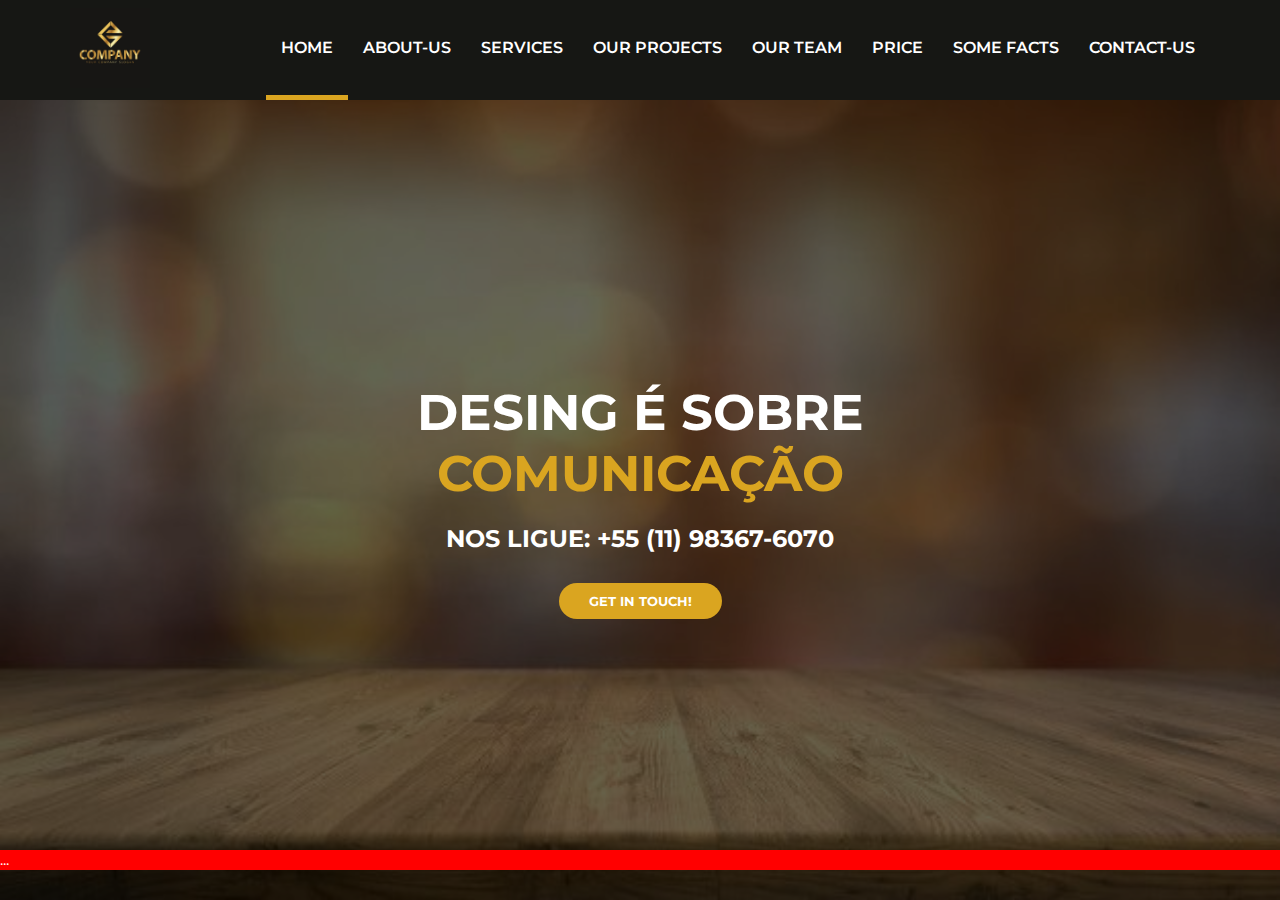
==== home.html @ 0558cce6 "Header Pronto, Banner só falta rolagem." ====
<!DOCTYPE html>
<html lang="en">
<head>
    <meta charset="UTF-8">
    <meta name="viewport" content="width=device-width, initial-scale=1.0">
    <title>AWAX</title>
    <link rel="preconnect" href="https://fonts.googleapis.com">
    <link rel="preconnect" href="https://fonts.gstatic.com" crossorigin>
    <link href="https://fonts.googleapis.com/css2?family=Montserrat:wght@300;400;600;700&display=swap" rel="stylesheet">
    <link rel="stylesheet" type="text/css" href="assets/css/home.css">
</head>
<body>
    <header>
        <div class="header">
            <div class="logo">
                <img src="assets/images/logo.jpg" alt="logo">
            </div>
            <div class="menu">
                <nav>
                    <ul>
                        <li class="menu_active"><a href="">Home</a></li>
                        <li><a href="">About-us</a></li>
                        <li><a href="">Services</a></li>
                        <li><a href="">Our Projects</a></li>
                        <li><a href="">Our Team</a></li>
                        <li><a href="">Price</a></li>
                        <li><a href="">Some Facts</a></li>
                        <li><a href="">Contact-us</a></li>
                    </ul>
                </nav>
            </div>
        </div>
    </header>
    <main>
        <section class="banner">
            <div class="sliders">
                <div class="slide">
                    <div class="slide_area">
                        <h1>Desing é Sobre <br><span>Comunicação</span></h1>
                        <h2>Nos Ligue: +55 (11) 98367-6070</h2>
                        <a href="">Get in Touch!</a>
                    </div>
                </div>
                <div class="slide">2</div>
                <div class="slide">3</div>
            </div>
            <div class="slider_point">...</div>
        </section>
    </main>
    <footer></footer>
</body>
</html>
---- assets/css/home.css ----
*{
    margin: 0px;
    padding: 0px;
    box-sizing: border-box;
}

body{
    font-family: 'Montserrat', 'Arial', sans-serif;
}

header{
    height: 100px;
    background-color: #161714;
}
.header{
    max-width: 1140px;
    height: 100px;
    margin: auto;
    display: flex;
    align-items: center;
}

.logo{
    margin-right: 20px;
}
.logo img{
    width: 80px;
    height: 80px;
}

.menu{
    flex: 1;
    display: flex;
    justify-content: flex-end;
}
.menu ul,
.menu li{
    list-style: none;
    
}
.menu ul{
    display: flex;
}
.menu li a{
    display: flex;
    align-items: center;
    color: #fff;
    text-transform: uppercase;
    font-weight: 600;
    text-decoration: none;
    height: 100px;
    padding-left: 15px;
    padding-right: 15px;
    border-bottom: 5px solid #161714;
}
.menu li a:hover{
    border-bottom: 5px solid goldenrod;
    background-color: rgb(35, 37, 33);
}
.menu .menu_active a{
    border-bottom: 5px solid goldenrod;
}

.banner{
    height: calc(100vh - 100px);
    width: 100%;
    background-color: #333;
    background-image: url('../images/bg.jpg');
    background-size: cover;
    background-position: bottom;
    overflow: hidden;
}
.banner .sliders{
    height: 100%;
    width: 1000vw;
}
.banner .slide{
    width: 100vw;
    height: 100%;
    display: inline-block;
    background-color: rgba(0, 0, 0, 0.6);
}
.banner .slide_area{
    display: flex;
    flex-direction: column;
    height: 100%;
    align-items: center;
    justify-content: center;
    color: #fff;
    text-align: center;
}
.banner h1{
    text-transform: uppercase;
    font-weight: bold;
    font-size: 50px;
}
.banner h1 span{
    color: goldenrod;
}
.banner h2{
    text-transform: uppercase;
    margin-top: 20px;
}
.banner a{
    margin-top: 30px;
    display: block;
    background-color: goldenrod;
    color: white;
    font-size: 13px;
    text-transform: uppercase;
    text-decoration: none;
    font-weight: bold;
    padding: 10px 30px;
    border-radius: 20px;
}
.banner .slider_point{
    background-color: red;
    height: 20px;
    width: 100%;
    position: absolute;
    margin-top: -50px;
    color: white;
}
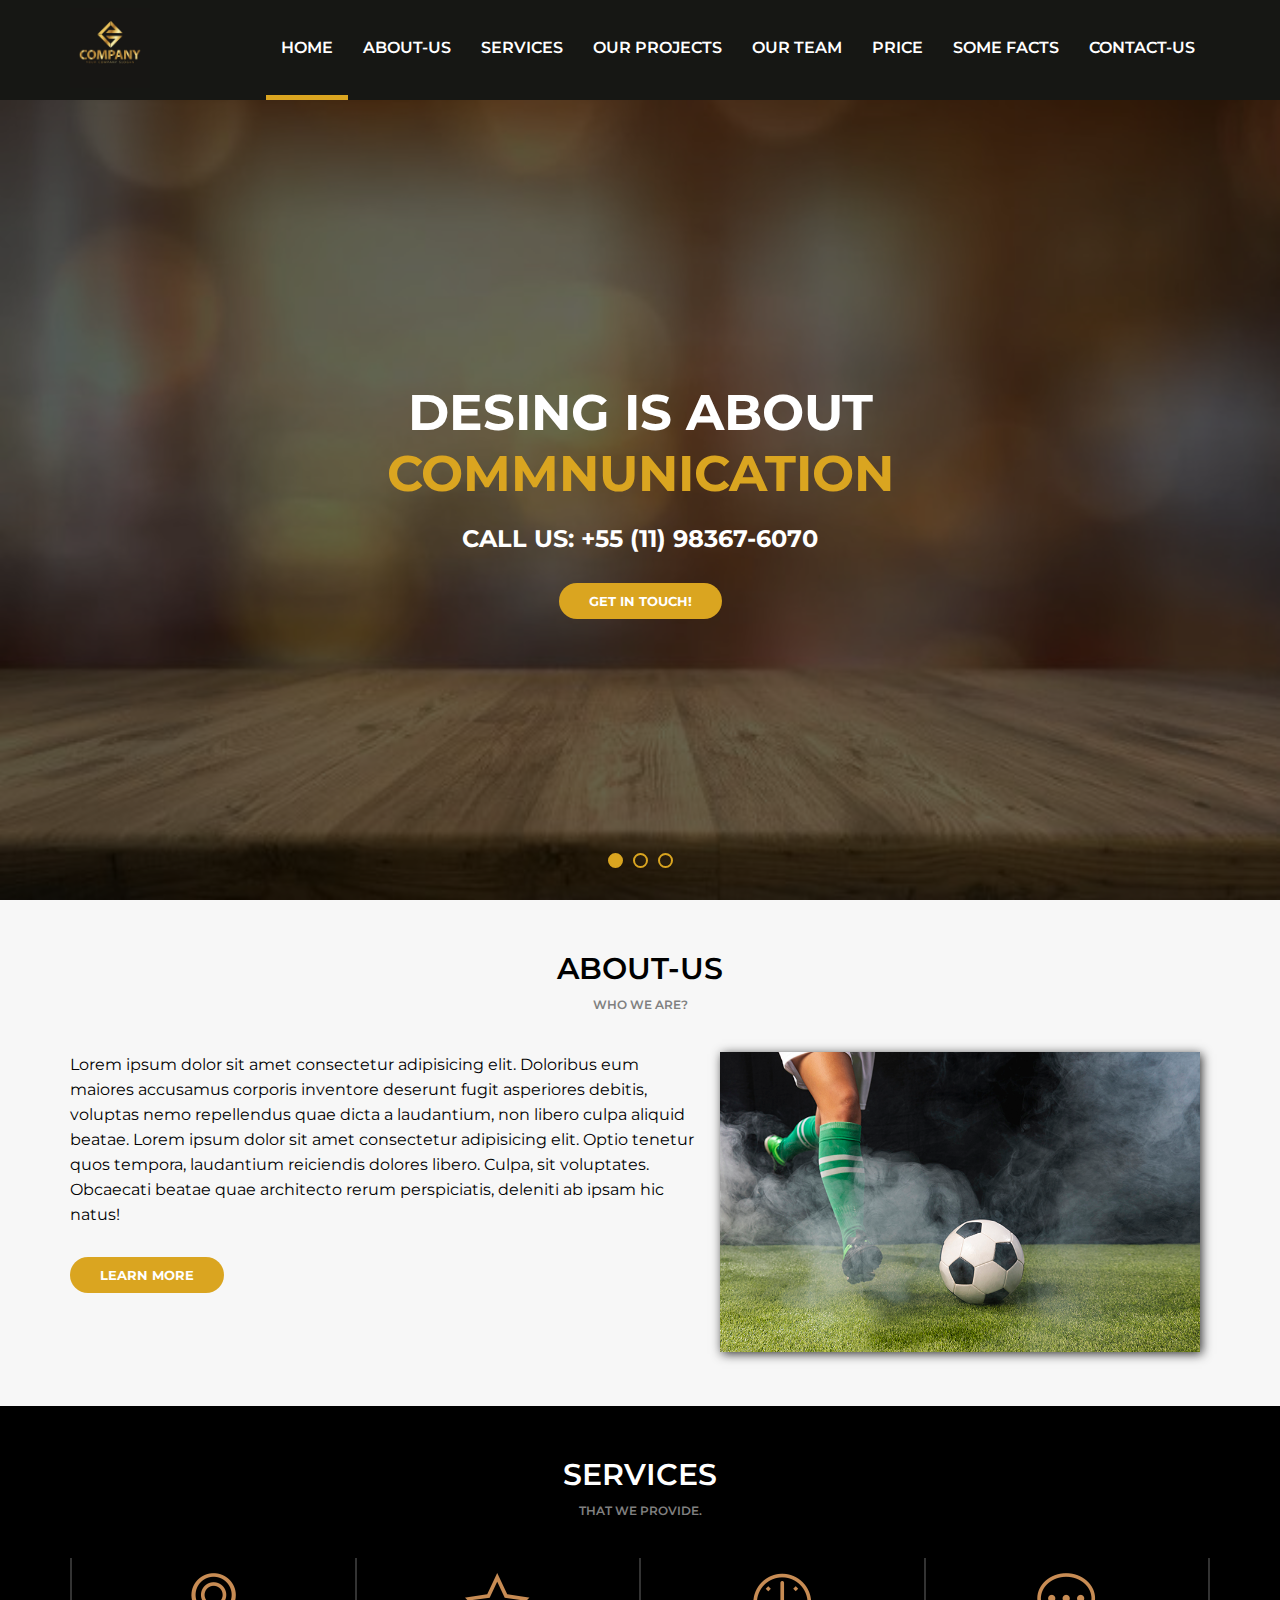
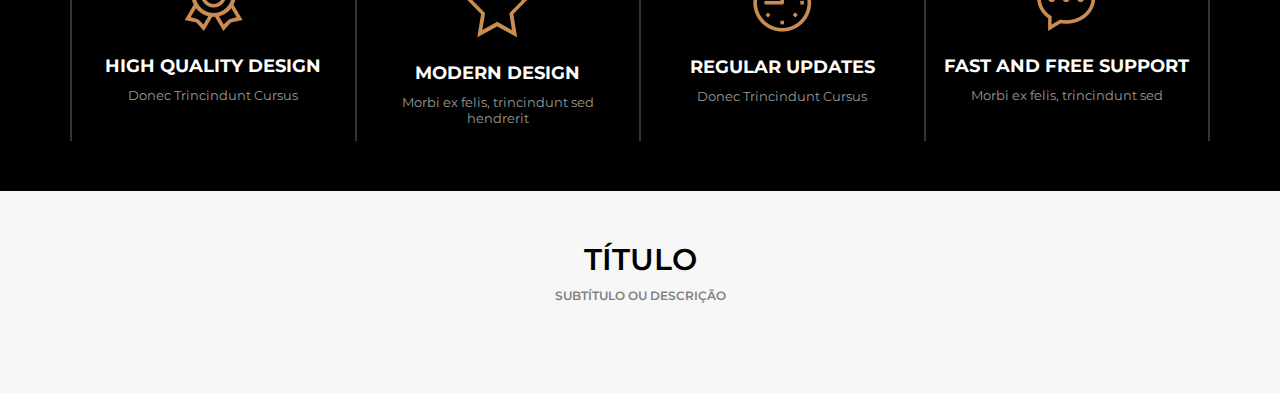
==== commit a4d74b65: "Sections banner, about-us e services prontas" ====
--- a/home.html
+++ b/home.html
@@ -36,17 +36,83 @@
             <div class="sliders">
                 <div class="slide">
                     <div class="slide_area">
-                        <h1>Desing é Sobre <br><span>Comunicação</span></h1>
-                        <h2>Nos Ligue: +55 (11) 98367-6070</h2>
-                        <a href="">Get in Touch!</a>
+                        <h1>Desing is about <br><span>commnunication</span></h1>
+                        <h2>Call us: +55 (11) 98367-6070</h2>
+                        <a href="" class="button">Get in Touch!</a>
+                    </div>
+                </div><div class="slide">
+                    <div class="slide_area">
+                        <h1>Desing is about <br><span>commnunication</span></h1>
+                        <h2>Call us: +55 (11) 98367-6070</h2>
+                        <a href="" class="button">Get in Touch!</a>
+                    </div>
+                </div><div class="slide">
+                    <div class="slide_area">
+                        <h1>Desing is about <br><span>commnunication</span></h1>
+                        <h2>Call us: +55 (11) 98367-6070</h2>
+                        <a href="" class="button">Get in Touch!</a>
                     </div>
                 </div>
-                <div class="slide">2</div>
-                <div class="slide">3</div>
             </div>
-            <div class="slider_point">...</div>
+            <div class="slider_point">
+                <div class="pointer active"></div>
+                <div class="pointer"></div>
+                <div class="pointer"></div>
+            </div>
+        </section>
+        <section class="default light">
+            <div class="section_title">About-us</div>
+            <div class="section_desc">Who we are?</div>
+            <div class="section_body">
+                <div class="section_about-us">
+                    <div class="section_about-us--left">
+                        <p>Lorem ipsum dolor sit amet consectetur adipisicing elit. Doloribus eum maiores accusamus corporis inventore deserunt fugit asperiores debitis, voluptas nemo repellendus quae dicta a laudantium, non libero culpa aliquid beatae. Lorem ipsum dolor sit amet consectetur adipisicing elit. Optio tenetur quos tempora, laudantium reiciendis dolores libero. Culpa, sit voluptates. Obcaecati beatae quae architecto rerum perspiciatis, deleniti ab ipsam hic natus!</p>
+                        <a href="" class="button">Learn More</a>
+                    </div>
+                    <div class="section_about-us--right">
+                        <img src="media/foto9.jpg" alt="">
+                    </div>
+                </div>
+            </div>
+        </section>
+        <section class="default dark">
+            <div class="section_title">Services</div>
+            <div class="section_desc">that we provide.</div>
+            <div class="section_body">
+                <div class="section_services">
+                    <div class="section_service">
+                        <img src="assets/images/medalha.png" alt="">
+                        <h4>High Quality Design</h4>
+                        <p>Donec Trincindunt Cursus</p>
+                    </div>
+                    <div class="section_service">
+                        <img src="assets/images/estrela.png" alt="">
+                        <h4>Modern Design</h4>
+                        <p>Morbi ex felis, trincindunt sed hendrerit</p>
+                    </div>
+                    <div class="section_service">
+                        <img src="assets/images/relogio.png" alt="">
+                        <h4>Regular Updates</h4>
+                        <p>Donec Trincindunt Cursus</p>
+                    </div>
+                    <div class="section_service">
+                        <img src="assets/images/balao.png" alt="">
+                        <h4>Fast and Free Support</h4>
+                        <p>Morbi ex felis, trincindunt sed</p>
+                    </div>
+                    
+                </div>
+            </div>
+        </section>
+        <section class="default light">
+            <div class="section_title">Título</div>
+            <div class="section_desc">Subtítulo ou Descrição</div>
+            <div class="section_body">
+            </div>
         </section>
     </main>
-    <footer></footer>
+    <footer>
+
+    </footer>
 </body>
 </html>--- a/assets/css/home.css
+++ b/assets/css/home.css
@@ -6,6 +6,7 @@
 
 body{
     font-family: 'Montserrat', 'Arial', sans-serif;
+    overflow-x: hidden;
 }
 
 header{
@@ -61,6 +62,18 @@
     border-bottom: 5px solid goldenrod;
 }
 
+.button{
+    margin-top: 30px;
+    display: inline-block;
+    background-color: goldenrod;
+    color: white;
+    font-size: 13px;
+    text-transform: uppercase;
+    text-decoration: none;
+    font-weight: bold;
+    padding: 10px 30px;
+    border-radius: 20px;
+}
 .banner{
     height: calc(100vh - 100px);
     width: 100%;
@@ -101,23 +114,113 @@
     text-transform: uppercase;
     margin-top: 20px;
 }
-.banner a{
-    margin-top: 30px;
-    display: block;
-    background-color: goldenrod;
-    color: white;
-    font-size: 13px;
-    text-transform: uppercase;
-    text-decoration: none;
-    font-weight: bold;
-    padding: 10px 30px;
-    border-radius: 20px;
-}
 .banner .slider_point{
-    background-color: red;
     height: 20px;
     width: 100%;
     position: absolute;
     margin-top: -50px;
     color: white;
+    display: flex;
+    align-items: center;
+    justify-content: center;
+}
+.banner .pointer{
+    width: 15px;
+    height: 15px;
+    border-radius: 15px;
+    border: 2px solid goldenrod;
+    margin-left: 5px;
+    margin-right: 5px;
+    cursor: pointer; /*Quanto cursor está em cima, fica com estilo de clicavel*/
+}
+.banner .pointer.active{
+    background-color: goldenrod;
+}
+
+.default{
+    padding-top: 50px;
+    padding-bottom: 50px;
+}
+.default .section_title,
+.default .section_desc{
+    text-align: center;
+    text-transform: uppercase;  
+    font-weight: 600;
+}
+.default .section_title{
+    font-size: 30px;
+}
+.default .section_desc{
+    font-size: 12px;
+    color: gray;
+    margin-top: 10px;   
+    margin-bottom: 40px;   
+}
+.default .section_body{
+    margin: auto;
+    max-width: 1140px;
+}
+
+.default.light{
+    background-color: #f7f7f7;
+}
+.default.light .section_title,
+.default.light .section_body{
+    color: #000;
+}
+.default.dark{
+    background-color: #000;
+}
+.default.dark .section_title,
+.default.dark .section_body{
+    color: #fff;
+}
+
+
+
+/*
+CSS de Áreas Específicas
+*/
+
+.section_about-us{
+    display: flex;
+}
+.section_about-us--left{
+    flex: 1;
+    margin-right: 10px;
+}
+.section_about-us--left p{
+    line-height: 25px;
+}
+.section_about-us--right{
+    width: 500px;
+    text-align: center;
+}
+.section_about-us--right img{
+    width: 480px;
+    box-shadow: 2px 2px 10px #333;
+}
+
+
+.section_services{
+    display: flex;
+}
+.section_service{
+    flex:1;
+    text-align: center;
+    border-right: 2px solid #333;
+    padding: 15px;
+}
+.section_service:first-child{
+    border-left: 2px solid #333;
+}
+.section_service h4{
+    margin-top: 20px;
+    text-transform: uppercase;
+    font-size: 18px;
+}
+.section_service p{
+    margin-top: 10px;
+    font-size: 13px;
+    color: #999;
 }